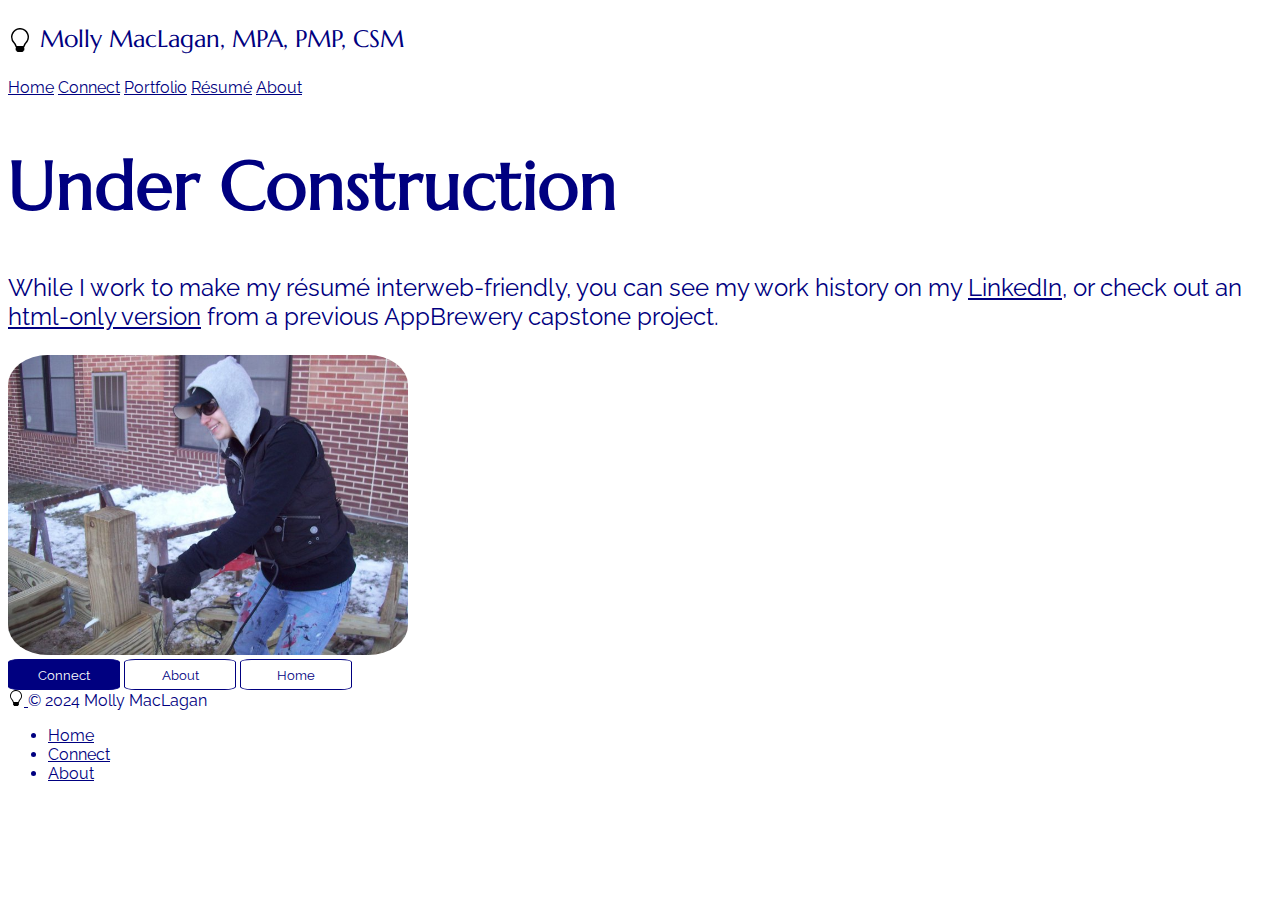
==== resume.html @ 54a360ec "Initial" ====
<!DOCTYPE html>
<html lang="en">
    <head>
        <meta charset="UTF-8">
        <meta name="viewport" content="width=device-width, initial-scale=1.0">
        <link href="https://cdn.jsdelivr.net/npm/bootstrap@5.3.2/dist/css/bootstrap.min.css" rel="stylesheet" integrity="sha384-T3c6CoIi6uLrA9TneNEoa7RxnatzjcDSCmG1MXxSR1GAsXEV/Dwwykc2MPK8M2HN" crossorigin="anonymous">
        <link rel="preconnect" href="https://fonts.googleapis.com">
        <link rel="preconnect" href="https://fonts.gstatic.com" crossorigin>
        <link href="https://fonts.googleapis.com/css2?family=Marcellus&family=Raleway:wght@100&display=swap" rel="stylesheet">
        <link rel="stylesheet" href="./style.css">
        <title>Résumé</title>
    </head>

<body>
    <section class="header">
        <div class="row mx-1 ps-3 py-3">
            <div class="brand px-2 col-md-8 col-sm-12">
                <img src="./Assets/lightbulb.svg" alt="Lightbulb icon">
                <p>Molly MacLagan, MPA, PMP, CSM</p>
            </div>
            <div class="navbar col-md-4 col-sm-12">
                <a href="./index.html">Home</a>
                <a href="#connect">Connect</a>
                <a href="./portfolio.html">Portfolio</a>
                <a href="./resume.html">Résumé</a>
                <a href="./about.html">About</a>
            </div>
        </div>
</section>

<div class="container col-xl-10 col-xxl-8 px-4 py-5">
    <div class="row align-items-center g-lg-5 py-5">
    <div class="col-lg-7 text-center text-lg-start">
        <h1 class="display-1 fw-bold lh-1 mb-3">Under Construction</h1>
        <p class="col-lg-10 fs-4">
            While I work to make my résumé interweb-friendly, you can see my work
            history on my <a href="https://www.linkedin.com/in/molly-maclagan-mpa/" target="_blank">LinkedIn</a>,
            or check out an <a href="https://mollymaclagan.github.io/my-resume/" target="_blank">html-only version</a> from a previous AppBrewery capstone project.
        </p>
    </div>
    <div class="col-md-10 mx-auto col-lg-5">
        <img src="./Assets/Molly sawzall - original.jpeg" alt="" style="height: 300px;">
    </div>
    <div class="d-grid gap-2 d-md-flex justify-content-md-start">
        <a href="./index.html#connect"><button class="click-me rounded-pill">Connect</button></a>
        <a href="./about.html"><button class="rounded-pill">About</button></a>
        <a href="./index.html"><button class="rounded-pill">Home</button></a>
    </div>
    </div>
</div>

</body>

<div class="container">
    <footer class="d-flex flex-wrap justify-content-between align-items-center py-3 my-4 border-top">
      <div class="col-md-4 d-flex align-items-center">
        <a href="/" class="mb-3 me-2 mb-md-0 text-body-secondary text-decoration-none lh-1">
          <img src="./Assets/lightbulb.svg" alt="Lightbulb icon">
        </a>
        <span class="mb-3 mb-md-0">© 2024 Molly MacLagan</span>
      </div>
  
      <ul class="nav col-md-4 justify-content-end list-unstyled d-flex">
        <li class="ms-3"><a href="./index.html">Home</a></li>
        <li class="ms-3"><a href="./index.html#connect">Connect</a></li>
        <li class="ms-3"><a href="./about.html">About</a></li>
      </ul>
    </footer>
  </div>

</html>
---- style.css ----
/* Elements */
h1, h2, h3{
    font-family: "Marcellus", serif;
}

body{
    font-family: "Raleway", sans-serif;
    color: navy;
}

a{
    color: navy;
}

h1{
    font-size: 4.25rem;
}

h2{
    font-size: 3.25rem;
}

h3{
    font-size: 2.25rem;
}

button{
    font-family: "Raleway", sans-serif;
    border: none;
    padding: .5em;
    border-radius: 10%;
    color: navy;
    background-color: white;
    border: 1px navy solid;
    width: 7rem;
}

img{
    border-radius: 10%;
}

p{
    font-size: 1.5rem;
}

@media(max-width: 767px){
    h1{
        font-size: 3rem;
    }

    h2{
        font-size: 2.5rem;
    }

    h3{
        font-size: 2rem;
    }

    p{
        font-size: 1.25rem;
    }
}

@media(max-width: 635px){
    h1{
        font-size: 2.25rem;
    }

    h2{
        font-size: 1.75rem;
    }

    h3{
        font-size: 1.25rem;
    }

    button{
        width: 5rem
    }

    p{
        font-size: 1rem;
    }
}

@media(max-width: 432px){
    h1{
        font-size: 1.5rem;
    }
    
    h2{
        font-size: 1.25rem;
    }

    h3{
        font-size: 1rem;
    }

    button{
        width: 3.5rem;
    }

    p{
        font-size: .75rem;
    }
}

/* General Classes and Shared Classes */
.secondary-text{
    font-size: 1.25rem;
}

.overview{
    font-size: 1.75rem;
}

.intro, .summary, .skills, .connect, .about-main, .professional-details{
    padding-bottom: 2rem;
    padding-top: 5rem;
}

.intro .headshot > img, .skills .headshot > img, .about-main .headshot > img,
.professional-details .headshot > img, .interests-intro .headshot > img{
    height: 250px;
    border-radius: 10%;
}

@media(max-width: 767px){
    .overview {
        font-size: 1.5rem;
    }

    .intro, .summary, .skills, .about-main{
        padding-top: 1.5rem;
        padding-bottom: 1rem;
    }

    .buttons > button{
        margin-top: .5rem;
    }

    .secondary-text{
        font-size: .75rem;
    }
}

@media(max-width: 635px){
    .overview{
        font-size: 1rem;
    }

    .intro, .summary, .skills, .about-main{
        padding-top: 1rem;
        padding-bottom: .5rem;
    }

    button{
        font-size: .75rem;
    }
    /* Play w breakpoint for Galaxy fold (~1% of market share) */
}

@media(max-width: 432px){
    .overview{
        font-size: .75rem;
    }

    button{
        font-size: .5rem;
    }
}

/* Navbar */
.header img{
    float: left;
    padding-right: .5rem;
    margin-top: .25rem;
    height: 1.5rem;
}

.header p{
    font-family: "Marcellus", serif;
    font-size: 1.5rem;
}

.navbar{
    justify-content: space-evenly;
    margin: none;
}

@media (max-width: 767px){
    .brand{
        display: flex;
        justify-content: center;
    }

    .navbar{
        padding-bottom: 2em;
    }
}

@media (max-width: 432px){
    .brand > p{
        font-size: 1rem;
    }

    .brand > img{
        height: 1rem;
    }

    .navbar{
        font-size: .75em;
    }
}

@media (max-width: 302px){
    .navbar{
        font-size: .5em;
    }
    
    .brand > p{
        font-size: .75rem;
    }

    .brand > img{
        height: .75rem;
    }

}

/* Footer */


@media (max-width: 432px){
    .footer{
        font-size: .75rem;
    }
}

/* Styling for index.html */

/* Intro */
.intro .fussy{
    display: grid;
    width: 75%;
    grid-template-columns: 3fr 1fr;
    grid-template-rows: .5fr 1fr;
}

.intro .headshot{
    grid-row-start: span 2;
    padding-left: 2em;
}

.click-me{
    color: white;
    background-color: navy;
}

.button-container{
    width: 75%;
}

.intro .overview{
    display: flex;
    align-items: center;
}

@media (max-width: 767px){
    .intro-headline{
        display: flex;
        align-items: center;
    }

    .intro .headshot{
        display: flex;
        align-items: center;
    }

}

@media (max-width: 635px){
    .intro .headshot{
        grid-column-start: 2;
    }

    .intro .headshot > img{
        height: 175px;

    }
}

@media (max-width: 432px){
    .intro .headshot > img{
        height: 125px;
    }
}

/* Summary */
.summary > .container{
    display: grid;
    width: 75%;
    grid-template-rows: .25fr 1fr;
    grid-template-columns: 1fr .5fr;
}

.summary-headline{
    grid-column-start: span 2;
}

.summary .overview{
    grid-column-start: span 2;
}

.summary .buttons{
    padding-top: 1.25rem;
}

@media(max-width:767px){
    .summary .buttons{
        padding-top: 0px;
    }
}

/* Skills */
.skills .fussy{
    display: grid;
    width: 75%;
    grid-template-columns: 1fr 3fr;
    grid-template-rows: .25fr 1fr;
    padding-right: 0px;
    padding-left: 0px;
}

.skills-headline{
    display: flex;
    align-items: center;
}

.skills .headshot{
    grid-row-start: span 2;
    padding-right: 2em;
    display: flex;
    align-items: center;
}

.skills .buttons{
    grid-column-start: 2;
}

@media(max-width: 1100px){
    .skills-headline{
        align-items: flex-end;
    }
}

@media (max-width: 767px){
    .skills-headline{
        display: flex;
        align-items: flex-end;
    }

    .skills .headshot{
        display: flex;
        align-items: center;
    }

}

@media (max-width: 635px){
.intro .headshot{
        grid-column-start: 2;
    }

    .skills .headshot > img{
        height: 175px;
        /* Play with top alignment at this breakpoint. */
    }
}

@media (max-width: 432px){
    .skills{
        padding-top: 0px;
    }
    
    .skills .headshot > img{
        height: 125px;
    }
}

/* Connect */
.connect > .container{
    width: 75%;
    padding-top: 1rem;
}

.linkedin{
    padding-left: 1.5rem;
    padding-right: 1.5rem;
}

.contact-details{
    padding-top: 2rem;
    display: flex;
    flex-direction: row;
    width: 100%;
}

.connect .icon > img{
    height: 2.5rem;
    margin-bottom: 1rem;
}

.connect a > img{
    height: 1.5rem;
}

.contact-details a {
    font-size: 1.5rem;
}

@media(max-width: 767px){
    .contact a{
        font-size: 1rem;
    }

    .icon{
        margin-top: 1.5rem;
    }

    .connect .icon > img{
        margin-bottom: .5rem;
    }
}

@media(max-width: 635px){
    .connect a {
        font-size: .75rem;
    }

    .connect a > img{
        height: 1rem;
    }

    .connect .icon > img{
        height: 1.75rem;
        margin-bottom: 0px;
    }

    .contact-details{
        padding-top: .5rem;
    }
}

@media(max-width: 432px){
    .connect{
        padding-top: 1rem;
    }

    .connect a > img{
        height: .5rem;
    }

    .connect .icon > img{
        height: 1.25rem;
    }
}

/* Styling for about.html */

/* Galaxy fold adjustments needed for whole page */

/* Page */
.page{
    width: 100%;
    padding: 0px;
    display: grid;
    grid-template-columns: 1.5fr 1fr;
}

@media(max-width: 432px){
    .page{
        display: flex;
        flex-wrap: wrap;
        flex-direction: column;
        align-content: center;
    }
}

/* About Me */
.about-main > .container{
    width: 80%;
    margin-right: 1rem;
    margin-left: 5rem;
}

.about-main .about-headline{
    display: flex;
    align-items: flex-end;
}

.about-main .headshot > img{
    float: left;
    margin-right: 1rem;
    margin-top: .75rem;
}

@media(max-width: 1100px){
    .about-main{
        width: 85%;
    }
}

@media(max-width: 864px){
    .about-main .headshot > img{
        height: 175px;
    }

    .about-headline > h1{
        font-size: 3.25rem;
    }
}

@media(max-width: 767px){
    .about-main{
        width: 100%;
    }

    .about-headline > h1{
        font-size: 3rem;
    }
}

@media (max-width: 635px){
    .about-headline > h1{
        font-size: 2.25rem;
    }
}

@media (max-width: 432px){
    .about-main .headshot > img{
        height: 125px;
    }

    .about-headline > h1{
        font-size: 1.25rem;
    }
}

/* Fun Facts */
.fun-facts{
    background-color: aliceblue;
    padding: 2rem;
    padding-left: .75rem;
    margin-top: 3rem;
    margin-right: 1rem;
    grid-column-start: 2;
    grid-row-start: 1;
}

.fun-facts ul{
    list-style-type: none;
    font-size: 1.25rem;
}

@media(max-width: 865px){
    .fun-facts > h2{
        font-size: 2.5rem;
    }
}

@media(max-width: 767px){
    .fun-facts{
        padding: 1.25rem;
        padding-left: 0px;
        margin-top: 1rem;
        margin-right: .5rem;
    }
}

@media(max-width: 635px){
    .fun-facts > h2{
        font-size: 1.75rem;
    }

    .fun-facts ul{
        font-size: 1rem;
    }
}

@media(max-width: 432px){
    .fun-facts > h2{
        font-size: 1rem;
    }

    .fun-facts > .container {
        display: flex;
        flex-wrap: wrap;
        width: 80%;
        align-content: center;
        padding-left: 4rem;
    }

    .fun-facts ul{
        font-size: .75rem;
    }
}

/* Professional Details */
.professional-details{
    padding-right: 0px;
    padding-top: 4rem;
}

.professional-details .overview{
    padding-bottom: 2rem;
}

.professional-details > .container{
    width: 80%;
    margin-right: 1rem;
    margin-left: 5rem;
}

.statement > p{
    font-family: "Marcellus", serif;
    font-size: 1.75rem;
    padding-top: 1rem;
}

.professional-details .headshot > img{
    float: left;
    margin-right: 1rem;
}

.professional-statement{
    display: grid;
    grid-template-columns: 1fr 2fr;
}

.prof-statement-text{
    display: flex;
    flex-direction: column;
    justify-content: center;
}

.prof-background{
    padding-top: 2rem;
}

@media(max-width: 1100px){
    .statement > p{
        font-size: 1.5rem;
    }
}

@media(max-width: 767px){
    .statement > p{
        font-size: 1rem;
    }
}

@media (max-width: 635px){

    .professional-details .headshot > img{
        height: 175px;
    }

    .professional-details .headshot{
        display: flex;
        align-items: center;
    }
}

@media (max-width: 432px){
    .professional-details{
        padding-top: .75rem;
    }

    /* Double-check padding at smaller widths for all sections */

    .professional-details .headshot > img{
        height: 125px;
    }

    .statement > p{
        font-size: .75rem;
    }

    .professional-details .overview{
       margin-right: 1rem;
    }

    .prof-background > p{
        margin-right: 1rem;
    }
}


/* Personal Interests */
.personal-interests{
    background-color: aliceblue;
    padding: 2rem;
    padding-top: 3rem;
    padding-left: 2rem;
    margin-right: 1rem;
}

.personal-interests .headshot > img{
    float: right;
    margin-left: 1rem;
}

.interests-intro{
    margin-top: 2rem;
}

.communities-table{
    border: solid navy;
}

td{
    padding: 1rem;
}

.communities-table tr{
    border: solid navy;
}

@media (max-width: 1100px) {
    .personal-interests .headshot > img{
        float: none;
        margin-bottom: 1rem;
    }
}

@media(max-width: 432px){
    .personal-interests > .container {
        display: flex;
        flex-wrap: wrap;
        width: 80%;
        align-content: center;
        padding-left: 2rem;
    }

    .personal-interests{
        margin-right: .5rem;
    }

    .personal-interests .headshot > img{
        height: 125px;
    }

    .communities-table{
        font-size: .75rem;
    }
}

/* Under Construction */
.under-construction{
    margin-top: 3rem;
    height: 80vh;
}

.under-construction .card{
    margin-top: 2rem;
}

.under-construction > div {
    display: flex;
    flex-direction: column;
    align-items: center;
    justify-items: center;
}
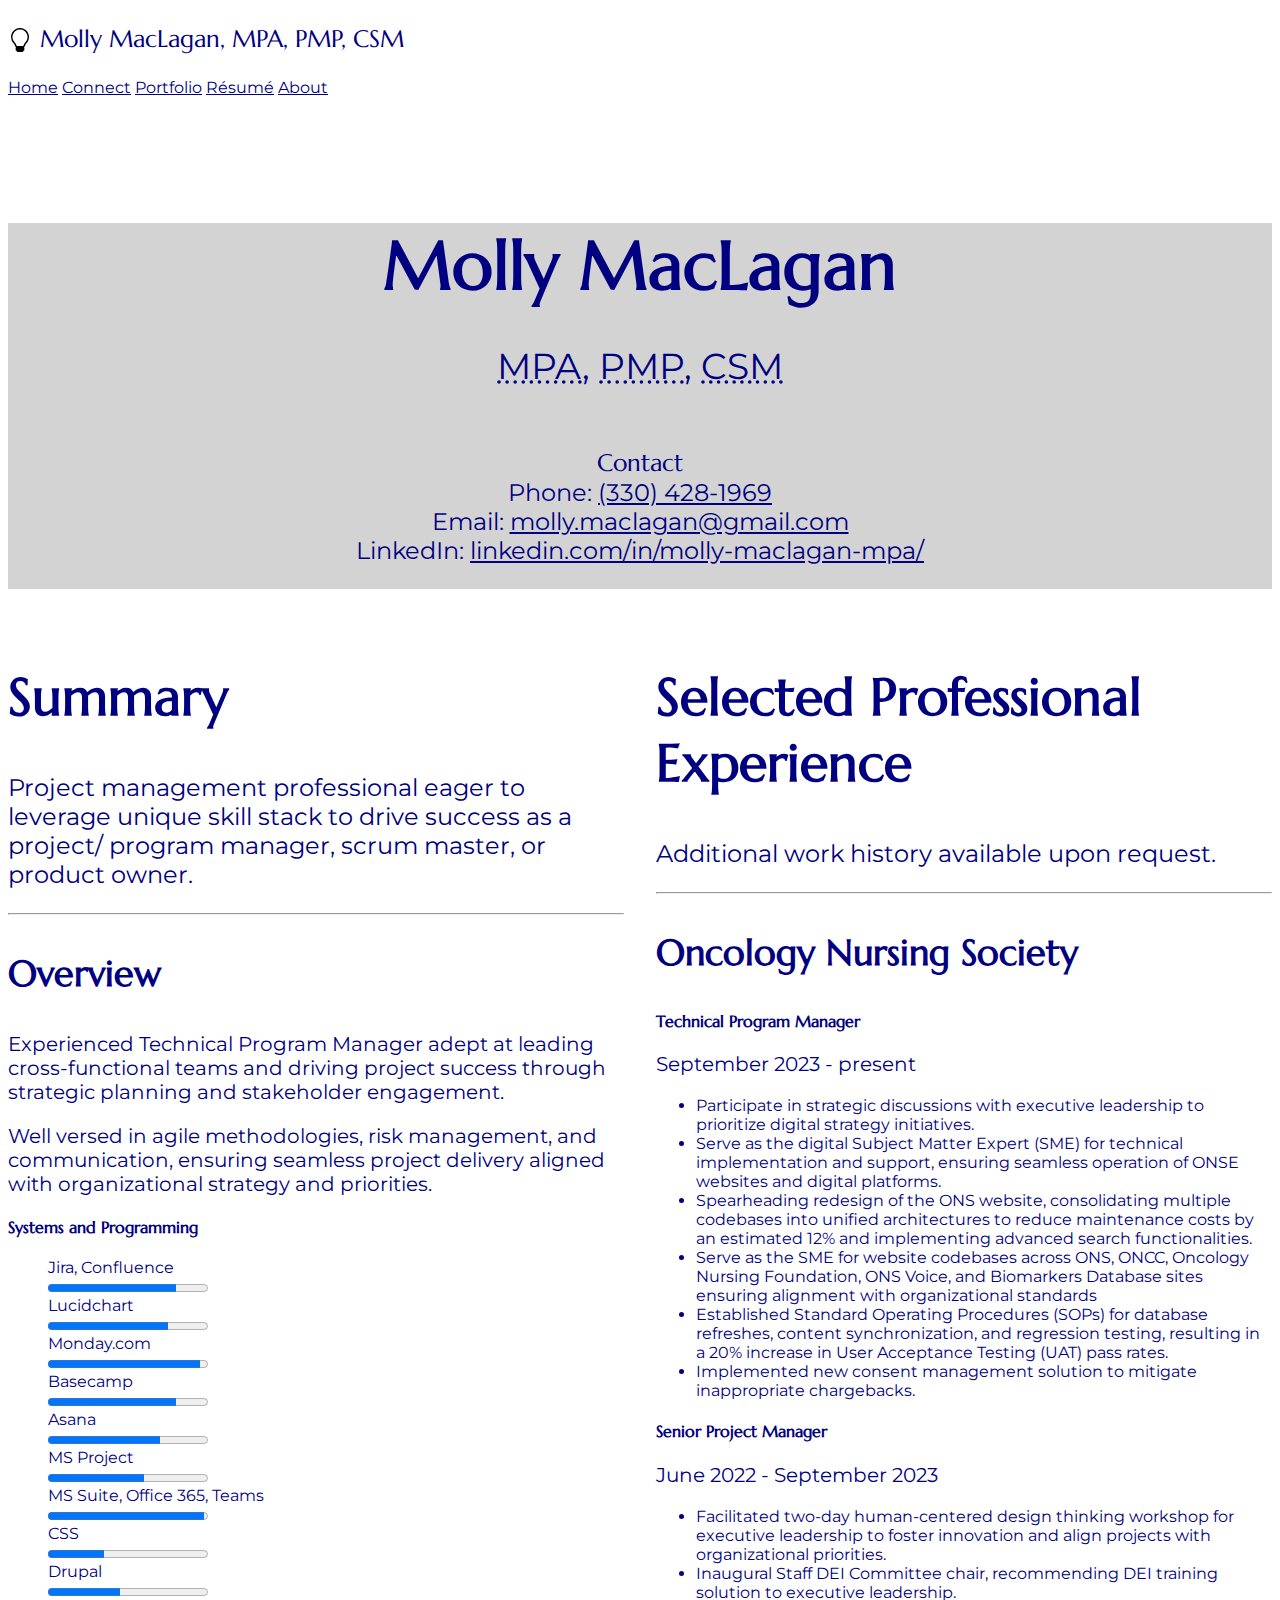
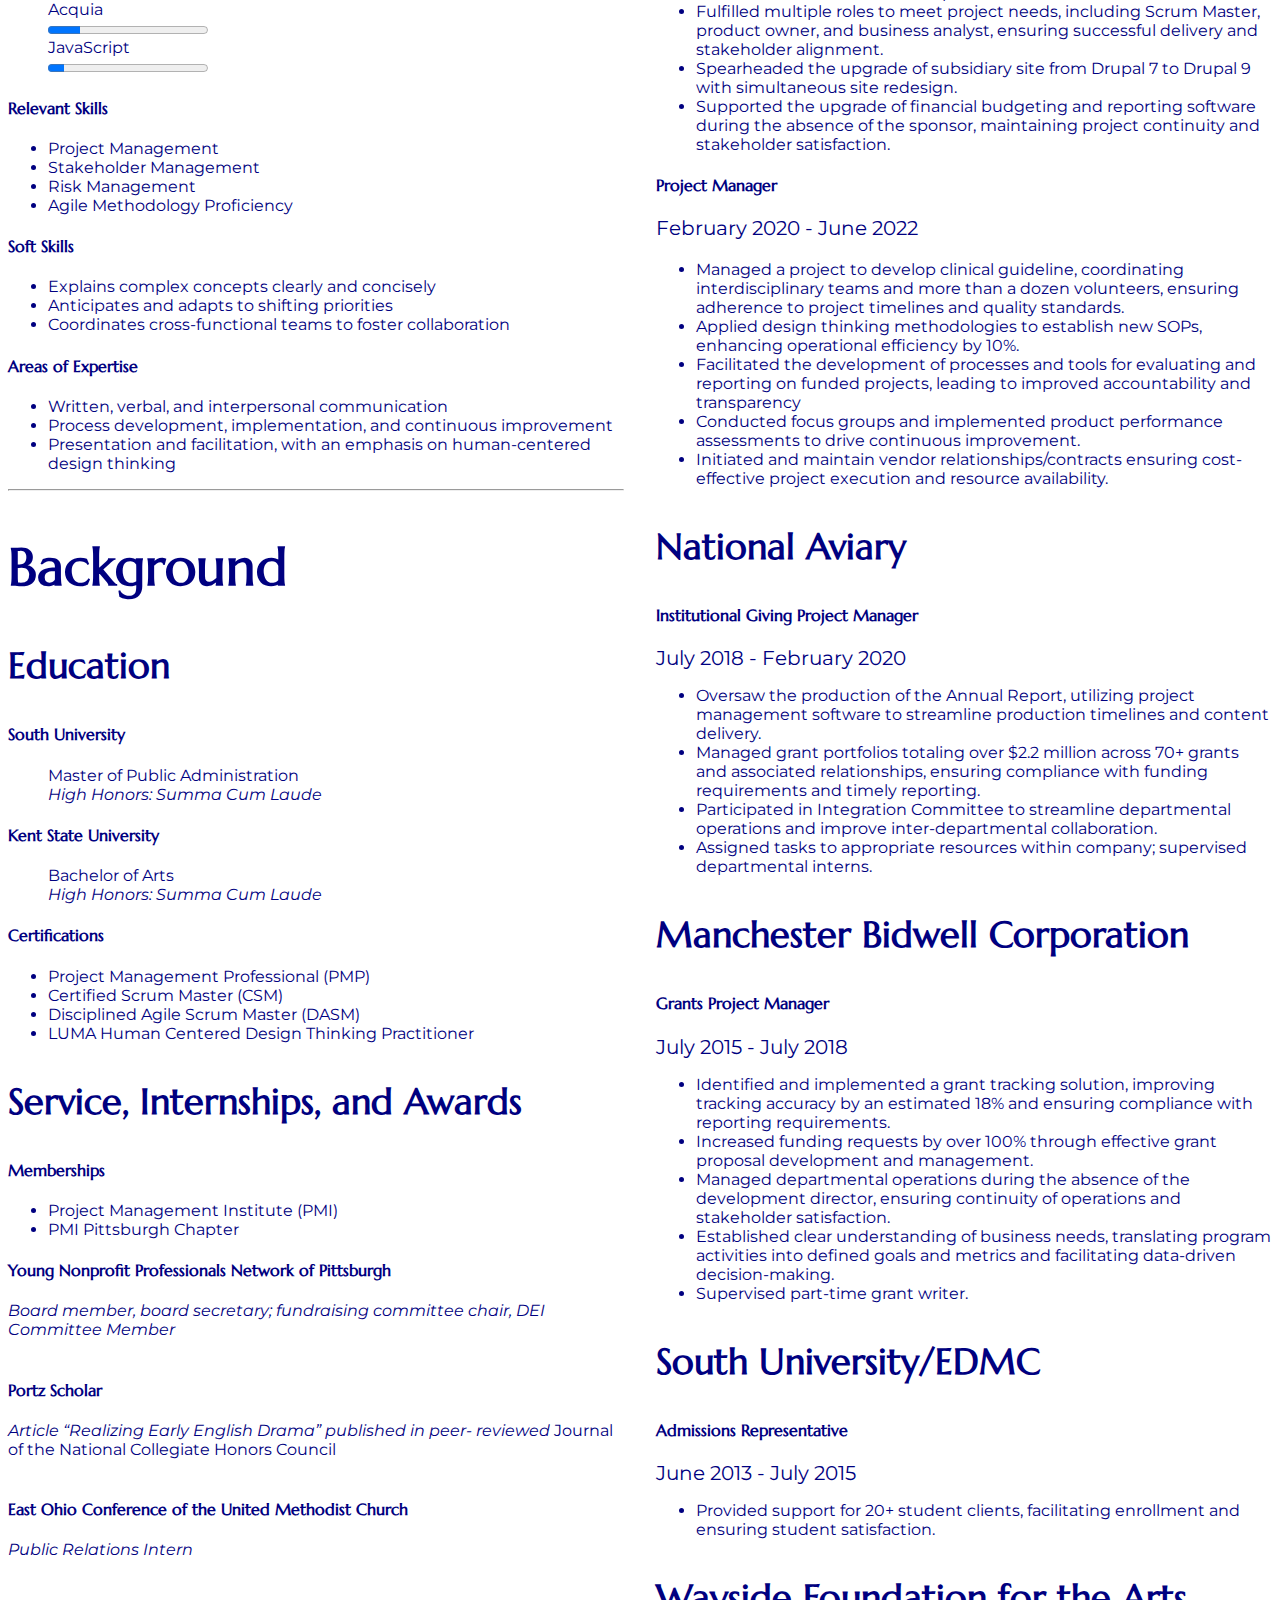
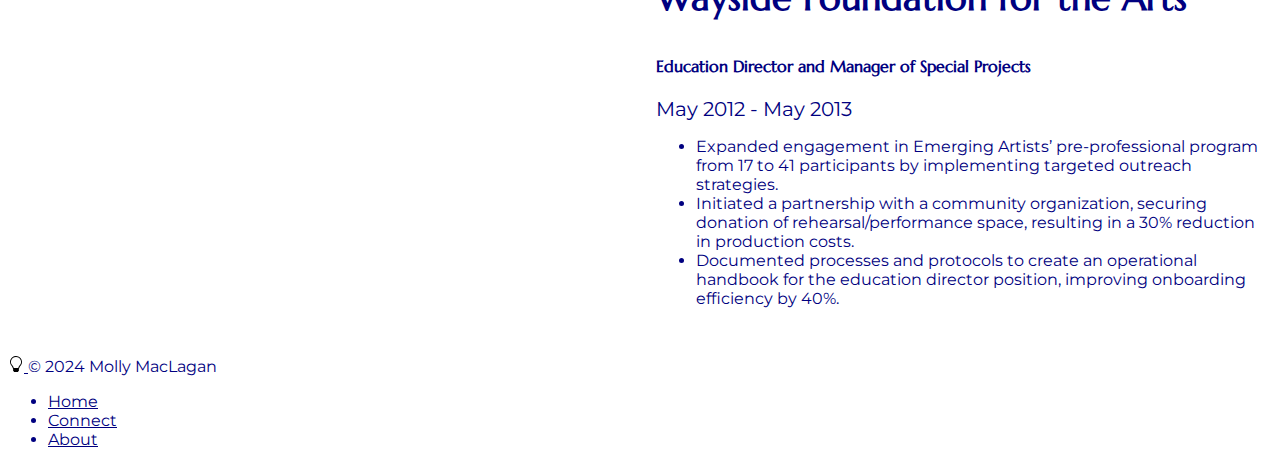
==== commit db43bd8c: "Add files via upload" ====
--- a/resume.html
+++ b/resume.html
@@ -1,15 +1,15 @@
 <!DOCTYPE html>
 <html lang="en">
-    <head>
-        <meta charset="UTF-8">
-        <meta name="viewport" content="width=device-width, initial-scale=1.0">
-        <link href="https://cdn.jsdelivr.net/npm/bootstrap@5.3.2/dist/css/bootstrap.min.css" rel="stylesheet" integrity="sha384-T3c6CoIi6uLrA9TneNEoa7RxnatzjcDSCmG1MXxSR1GAsXEV/Dwwykc2MPK8M2HN" crossorigin="anonymous">
-        <link rel="preconnect" href="https://fonts.googleapis.com">
-        <link rel="preconnect" href="https://fonts.gstatic.com" crossorigin>
-        <link href="https://fonts.googleapis.com/css2?family=Marcellus&family=Raleway:wght@100&display=swap" rel="stylesheet">
-        <link rel="stylesheet" href="./style.css">
-        <title>Résumé</title>
-    </head>
+<head>
+<meta charset="UTF-8">
+<meta name="viewport" content="width=device-width, initial-scale=1.0">
+<link href="https://cdn.jsdelivr.net/npm/bootstrap@5.3.2/dist/css/bootstrap.min.css" rel="stylesheet" integrity="sha384-T3c6CoIi6uLrA9TneNEoa7RxnatzjcDSCmG1MXxSR1GAsXEV/Dwwykc2MPK8M2HN" crossorigin="anonymous">
+<link rel="preconnect" href="https://fonts.googleapis.com">
+<link rel="preconnect" href="https://fonts.gstatic.com" crossorigin>
+<link href="https://fonts.googleapis.com/css2?family=Marcellus&family=Montserrat:ital,wght@0,100..900;1,100..900&display=swap" rel="stylesheet">
+<link rel="stylesheet" href="./style.css">
+<title>Résumé</title>
+</head>
 
 <body>
     <section class="header">
@@ -26,46 +26,317 @@
                 <a href="./about.html">About</a>
             </div>
         </div>
-</section>
-
-<div class="container col-xl-10 col-xxl-8 px-4 py-5">
-    <div class="row align-items-center g-lg-5 py-5">
-    <div class="col-lg-7 text-center text-lg-start">
-        <h1 class="display-1 fw-bold lh-1 mb-3">Under Construction</h1>
-        <p class="col-lg-10 fs-4">
-            While I work to make my résumé interweb-friendly, you can see my work
-            history on my <a href="https://www.linkedin.com/in/molly-maclagan-mpa/" target="_blank">LinkedIn</a>,
-            or check out an <a href="https://mollymaclagan.github.io/my-resume/" target="_blank">html-only version</a> from a previous AppBrewery capstone project.
-        </p>
-    </div>
-    <div class="col-md-10 mx-auto col-lg-5">
-        <img src="./Assets/Molly sawzall - original.jpeg" alt="" style="height: 300px;">
-    </div>
-    <div class="d-grid gap-2 d-md-flex justify-content-md-start">
-        <a href="./index.html#connect"><button class="click-me rounded-pill">Connect</button></a>
-        <a href="./about.html"><button class="rounded-pill">About</button></a>
-        <a href="./index.html"><button class="rounded-pill">Home</button></a>
-    </div>
-    </div>
-</div>
-
-</body>
-
-<div class="container">
-    <footer class="d-flex flex-wrap justify-content-between align-items-center py-3 my-4 border-top">
-      <div class="col-md-4 d-flex align-items-center">
-        <a href="/" class="mb-3 me-2 mb-md-0 text-body-secondary text-decoration-none lh-1">
-          <img src="./Assets/lightbulb.svg" alt="Lightbulb icon">
-        </a>
-        <span class="mb-3 mb-md-0">© 2024 Molly MacLagan</span>
-      </div>
-  
-      <ul class="nav col-md-4 justify-content-end list-unstyled d-flex">
-        <li class="ms-3"><a href="./index.html">Home</a></li>
-        <li class="ms-3"><a href="./index.html#connect">Connect</a></li>
-        <li class="ms-3"><a href="./about.html">About</a></li>
-      </ul>
-    </footer>
-  </div>
-
-</html>+    </section>
+
+    <section class="resume">
+        <div class="container testing">
+            <div class="container name">
+                <h1>
+                    Molly MacLagan
+                </h1>
+            </div>
+            <div class="container contact">
+                <p class="letters">
+                    <abbr title="Master's of Public Administration">MPA</abbr>, <abbr title="Project Management Professional">PMP</abbr>,
+                    <abbr title="Certified Scrum Master">CSM</abbr>
+                </p>
+                <p>
+                    <span>Contact</span> <br>
+                    Phone: <a href="tel:+13304281969">(330) 428-1969</a> <br>
+                    Email: <a href="mailto:molly.maclagan@gmail.com">molly.maclagan@gmail.com</a> <br>
+                    LinkedIn: <a href="https://www.linkedin.com/in/molly-maclagan-mpa/">linkedin.com/in/molly-maclagan-mpa/</a><br>
+                </p>
+            </div>
+        </div>
+        <div class="container column">
+            <div>
+                <h2>Summary</h2>
+                <p>
+                    Project management professional eager to leverage unique skill stack to drive success 
+                    as a project/ program manager, scrum master, or product owner.
+                </p>
+
+                <hr>
+
+                <h3>Overview</h3>
+                <p class="secondary-text">
+                    Experienced Technical Program Manager adept at leading cross-functional 
+                    teams and driving project success through strategic planning and stakeholder engagement. 
+                </p>
+                <p class="secondary-text">
+                    Well versed in agile methodologies, risk management, and communication, ensuring seamless project 
+                    delivery aligned with organizational strategy and priorities.
+                </p>
+
+
+                <h4>Systems and Programming</h4>
+                <ul class="systems">
+                    <li>Jira, Confluence</li>
+                    <progress value="80" max="100"></progress>
+                    <li>Lucidchart</li>
+                    <progress value="75" max="100"></progress>
+                    <li>Monday.com</li>
+                    <progress value="95" max="100"></progress>
+                    <li>Basecamp</li>
+                    <progress value="80" max="100"></progress>
+                    <li>Asana</li>
+                    <progress value="70" max="100"></progress>
+                    <li>MS Project</li>
+                    <progress value="60" max="100"></progress>
+                    <li>MS Suite, Office 365, Teams</li>
+                    <progress value="98" max="100"></progress>
+                    <li>CSS</li>
+                    <progress value="35" max="100"></progress>
+                    <li>Drupal</li>
+                    <progress value="45" max="100"></progress>
+                    <li>Acquia</li>
+                    <progress value="20" max="100"></progress>
+                    <li>JavaScript</li>
+                    <progress value="10" max="100"></progress>
+                </ul>
+
+                <h4>Relevant Skills</h4>
+                <ul>
+                    <li>Project Management</li> 
+                    <li>Stakeholder Management</li>
+                    <li>Risk Management</li>
+                    <li>Agile Methodology Proficiency</li>
+                </ul>
+
+                <h4>Soft Skills</h4>
+                <ul>
+                    <li>Explains complex concepts clearly and concisely</li>
+                    <li>Anticipates and adapts to shifting priorities</li>
+                    <li>Coordinates cross-functional teams to foster collaboration</li>
+                </ul>
+
+                <h4>Areas of Expertise</h4>
+                <ul>
+                    <li>Written, verbal, and interpersonal communication</li>
+                    <li>Process development, implementation, and continuous improvement</li>
+                    <li>Presentation and facilitation, with an emphasis on human-centered design thinking</li>
+                </ul>
+
+                <hr>
+
+                <h2>Background</h2>
+                <h3>Education</h3>
+                <h4>South University</h4>
+                <ul>
+                    <li style="list-style: none;">Master of Public Administration</li>
+                    <li style="list-style: none; font-style: italic;">High Honors: Summa Cum Laude</li>
+                </ul>
+                <h4>Kent State University</h4>
+                <ul>
+                    <li style="list-style: none;">Bachelor of Arts</li>
+                    <li style="list-style: none; font-style: italic;">High Honors: Summa Cum Laude</li>
+                </ul>
+
+                <h4>Certifications</h4>
+                <ul>
+                    <li>Project Management Professional (PMP)</li>
+                    <li>Certified Scrum Master (CSM)</li>
+                    <li>Disciplined Agile Scrum Master (DASM)</li>
+                    <li>LUMA Human Centered Design Thinking Practitioner</li>
+                </ul>
+
+                <h3>Service, Internships, and Awards</h3>
+                <h4>Memberships</h4>
+                <ul>
+                    <li>Project Management Institute (PMI)</li>
+                    <li>PMI Pittsburgh Chapter</li>
+                </ul>
+                <h4>Young Nonprofit Professionals Network of Pittsburgh</h4>
+                <li style="list-style: none; font-style: italic;">Board member, board secretary; fundraising committee
+                    chair, DEI Committee Member</li>
+                <br>
+                <h4>Portz Scholar</h4>
+                <li style="list-style: none; font-style: italic;">Article “Realizing Early English Drama” published in peer-
+                    reviewed <span>Journal of the National Collegiate Honors Council</span></li>
+                <br>
+                <h4>East Ohio Conference of the United Methodist Church</h4>
+                <li style="list-style: none; font-style: italic;">Public Relations Intern</li>
+
+            </div>
+            <div class="work-history">
+                <h2>
+                    Selected Professional Experience
+                </h2>
+                <p>Additional work history available upon request.</p>
+                <hr>
+                
+                <h3>
+                    Oncology Nursing Society
+                </h3>
+                <h4>Technical Program Manager</h4>
+                <p class="employment-dates">
+                    September 2023 - present
+                </p>
+                <ul class="secondary-text">
+                    <li>
+                        Participate in strategic discussions with executive leadership to prioritize digital strategy initiatives.
+                    </li>
+                    <li>
+                        Serve as the digital Subject Matter Expert (SME) for technical implementation and support, ensuring 
+                        seamless operation of ONSE websites and digital platforms.
+                    </li>
+                    <li>
+                        Spearheading redesign of the ONS website, consolidating multiple codebases into unified architectures to 
+                        reduce maintenance costs by an estimated 12% and implementing advanced search functionalities.
+                    </li>
+                    <li>
+                        Serve as the SME for website codebases across ONS, ONCC, Oncology Nursing Foundation, ONS Voice, 
+                        and Biomarkers Database sites ensuring alignment with organizational standards
+                    </li>
+                    <li>
+                        Established Standard Operating Procedures (SOPs) for database refreshes, content synchronization, and 
+                        regression testing, resulting in a 20% increase in User Acceptance Testing (UAT) pass rates.
+                    </li>
+                    <li>
+                        Implemented new consent management solution to mitigate inappropriate chargebacks.
+                    </li>
+                </ul>
+
+                <h4>Senior Project Manager</h4>
+                <p class="employment-dates">
+                    June 2022 - September 2023
+                </p>
+                <ul class="secondary-text">
+                    <li>
+                        Facilitated two-day human-centered design thinking workshop for executive leadership
+                        to foster innovation and align projects with organizational priorities.
+                    </li>
+                    <li>
+                        Inaugural Staff DEI Committee chair, recommending DEI training solution to executive leadership.
+                    </li>
+                    <li>
+                        Fulfilled multiple roles to meet project needs, including Scrum Master, 
+                        product owner, and business analyst, ensuring successful delivery and stakeholder alignment.
+                    </li>
+                    <li>
+                        Spearheaded the upgrade of subsidiary site from Drupal 7 to Drupal 9 with simultaneous site redesign.
+                    </li>
+                    <li>
+                        Supported the upgrade of financial budgeting and reporting software during the absence of the 
+                        sponsor, maintaining project continuity and stakeholder satisfaction.
+                    </li>
+                </ul>
+
+                <h4>Project Manager</h4>
+                <p class="employment-dates">
+                    February 2020 - June 2022
+                </p>
+                <ul class="secondary-text">
+                    <li>
+                        Managed a project to develop clinical guideline, coordinating interdisciplinary teams and more 
+                        than a dozen volunteers, ensuring adherence to project timelines and quality standards.
+                    </li>
+                     <li>
+                        Applied design thinking methodologies to establish new SOPs, enhancing operational efficiency by 10%.
+                    </li>
+                    <li>
+                        Facilitated the development of processes and tools for evaluating and reporting on funded 
+                        projects, leading to improved accountability and transparency
+                    </li>
+                    <li>
+                        Conducted focus groups and implemented product performance assessments to drive continuous improvement.
+                    </li>
+                    <li>
+                        Initiated and maintain vendor relationships/contracts ensuring cost-effective project execution and 
+                        resource availability.
+                    </li>
+                </ul>
+
+                <h3>National Aviary</h3>
+                <h4>Institutional Giving Project Manager</h4>
+                <p class="employment-dates">July 2018 - February 2020</p>
+                <ul>
+                    <li>
+                        Oversaw the production of the Annual Report, utilizing project management software to 
+                        streamline production timelines and content delivery.
+                    </li>
+                    <li>
+                        Managed grant portfolios totaling over $2.2 million across 70+ grants and associated 
+                        relationships, ensuring compliance with funding requirements and timely reporting.
+                    </li>
+                    <li>
+                        Participated in Integration Committee to streamline departmental operations and improve 
+                        inter-departmental collaboration.
+                    </li>
+                    <li>
+                        Assigned tasks to appropriate resources within company; supervised departmental interns.
+                    </li>
+                </ul>
+
+                <h3>Manchester Bidwell Corporation</h3>
+                <h4>Grants Project Manager</h4>
+                <p class="employment-dates">July 2015 - July 2018</p>
+                <ul>
+                    <li>
+                        Identified and implemented a grant tracking solution, improving tracking accuracy
+                         by an estimated 18% and ensuring compliance with reporting requirements.
+                    </li>
+                    <li>
+                        Increased funding requests by over 100% through effective grant proposal development and management.
+                    </li>
+                    <li>
+                        Managed departmental operations during the absence of the development director, ensuring 
+                        continuity of operations and stakeholder satisfaction.
+                    </li>
+                    <li>
+                        Established clear understanding of business needs, translating program activities into defined goals 
+                        and metrics and facilitating data-driven decision-making.
+                    </li>
+                    <li>
+                        Supervised part-time grant writer.
+                    </li>
+                </ul>
+
+                <h3>South University/EDMC</h3>
+                <h4>Admissions Representative</h4>
+                <p class="employment-dates">June 2013 - July 2015</p>
+                <ul>
+                    <li>
+                        Provided support for 20+ student clients, facilitating enrollment and ensuring student satisfaction.
+                    </li>
+                </ul>
+
+                <h3>Wayside Foundation for the Arts</h3>
+                <h4>Education Director and Manager of Special Projects</h4>
+                <p class="employment-dates">May 2012 - May 2013</p>
+                <ul>
+                    <li>
+                        Expanded engagement in Emerging Artists’ pre-professional program from 17 to 41 participants by 
+                        implementing targeted outreach strategies.
+                    </li>
+                    <li>
+                        Initiated a partnership with a community organization, securing donation of rehearsal/performance 
+                        space, resulting in a 30% reduction in production costs.
+                    </li>
+                    <li>
+                        Documented processes and protocols to create an operational handbook for the education director position, 
+                        improving onboarding efficiency by 40%.
+                    </li>
+                </ul>
+            </div>
+        </div>
+    </section>
+
+    <section class="footer">
+        <div class="container">
+            <footer class="d-flex flex-wrap justify-content-between py-3 my-4 border-top">
+            <div class="col-md-4 d-flex align-items-center">
+                <a href="/" class="mb-3 me-2 mb-md-0 text-body-secondary text-decoration-none lh-1">
+                <img src="./Assets/lightbulb.svg" alt="Lightbulb icon">
+                </a>
+                <span class="mb-3 mb-md-0">© 2024 Molly MacLagan</span>
+            </div>
+                <ul class="nav  list-unstyled d-flex">
+                    <li class="ms-3"><a href="./index.html">Home</a></li>
+                    <li class="ms-3"><a href="./index.html#connect">Connect</a></li>
+                    <li class="ms-3"><a href="./about.html">About</a></li>
+                </ul>
+            </footer>
+        </div>
+    </section>
+</body>--- a/style.css
+++ b/style.css
@@ -1,10 +1,11 @@
 /* Elements */
-h1, h2, h3{
+h1, h2, h3, h4, h5, h6{
     font-family: "Marcellus", serif;
 }
 
 body{
-    font-family: "Raleway", sans-serif;
+    font-family: "Montserrat", sans-serif;
+
     color: navy;
 }
 
@@ -25,7 +26,7 @@
 }
 
 button{
-    font-family: "Raleway", sans-serif;
+    font-family: "Montserrat", sans-serif;
     border: none;
     padding: .5em;
     border-radius: 10%;
@@ -114,7 +115,7 @@
     font-size: 1.75rem;
 }
 
-.intro, .summary, .skills, .connect, .about-main, .professional-details{
+.intro, .summary, .skills, .connect, .about-main, .professional-details, .resume{
     padding-bottom: 2rem;
     padding-top: 5rem;
 }
@@ -756,6 +757,98 @@
     }
 }
 
+/* Résumé */
+
+.testing{
+    background-color: lightgrey;
+}
+
+.name{
+    text-align: center;
+    margin-bottom: 0px;
+}
+
+.name > h1{
+    margin-bottom: 0px;
+}
+
+.contact{
+    display: flex;
+    flex-direction: column;
+    align-items: center;
+    margin-top: 0px;
+    text-align: center;
+}
+
+.contact > p > span{
+    font-family: "Marcellus", serif;
+}
+
+.letters{
+    font-size: 2.25rem;
+}
+
+.column{
+    padding-top: 2rem;
+    width: 100%;
+    display: grid;
+    grid-template-columns: 1fr 1fr;
+    gap: 2rem;
+}
+
+.work-history li{
+    font-size: 1rem;
+}
+
+.employment-dates{
+    margin-bottom: 0px;
+    font-size: 1.25rem;
+}
+
+.job-title{
+    font-style: italic;
+    font-size: 1.25rem;
+}
+
+.systems{
+    list-style: none;
+}
+
+.resume span{
+    font-style: normal;
+}
+
+@media(max-width: 767px){
+    .letters{
+        font-size: 2rem;
+    }
+}
+
+@media(max-width:635px){
+    .letters{
+        font-size: 1.25rem;
+    }
+}
+
+@media(max-width: 432px){
+    .letters{
+        font-size: 1rem;
+    }
+
+    .resume > .name{
+        align-items: center;
+    }
+
+    .column{
+        display: flex;
+        flex-direction: column;
+    }
+
+    .testing{
+        margin-left: 1.5rem;
+    }
+}
+
 /* Under Construction */
 .under-construction{
     margin-top: 3rem;
